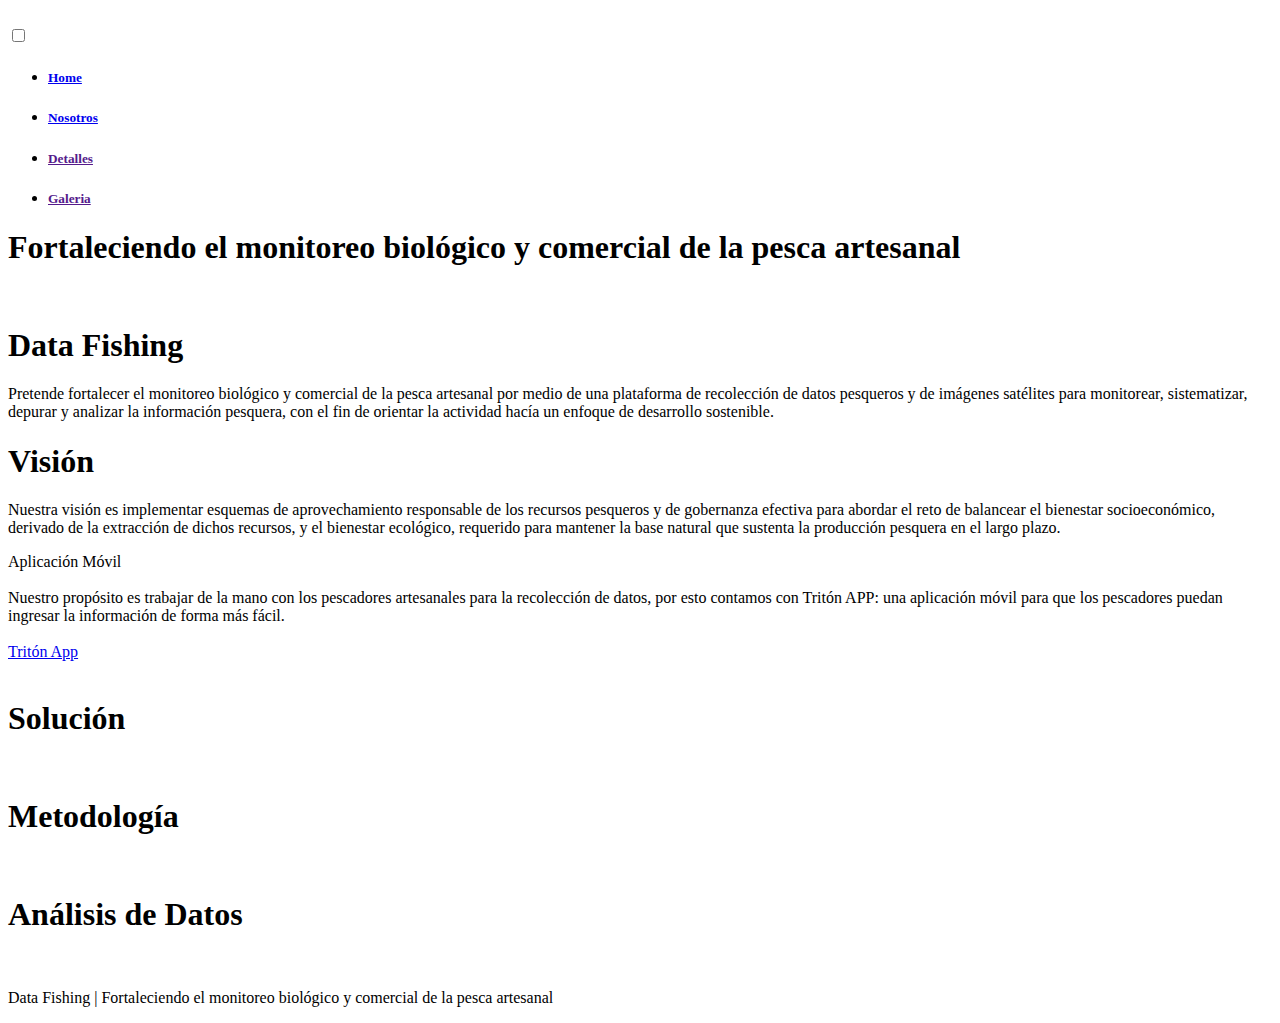
==== index.html @ ddee5b0c "Create index.html" ====
<!DOCTYPE html>
<html lang="en">
<head>
    <meta charset="UTF-8">
    <meta http-equiv="X-UA-Compatible" content="IE=edge">
    <meta name="viewport" content="width=device-width, initial-scale=1.0">
    <title>Data Fishing</title>
    <link rel="stylesheet" type="text/css" href="//fonts.googleapis.com/css?family=Josefin+Sans" />
    <link rel="stylesheet" href="./css/styles.css">
</head>
<body>
    <!--...NavBar...-->
    <nav >
        <div class="NM-NavBar" > 
            <div class="NM-div-title">
                <img src="./img/header/DataFishing3.png" alt="" width="35%">
            </div> 
            
            <input type="checkbox"  id="btn-menu">
            <label for="btn-menu"><img src="./img/header/icono-menu.png" alt="" width="30px"></label>
    
            <div class="NM-div-Menu" id="menu" >
                <ul>
                    <li><a href="/index.html"><h5>Home</h5></a></li>
                    <li><a href="/Nosotros.html"><h5>Nosotros</h5></a></li>
                    <li><a href=""><h5>Detalles</h5></a></li>
                    <li><a href=""><h5>Galeria</h5></a></li>
                </ul>
            </div>
            <div class="DF-Home">
                <h1>Fortaleciendo el monitoreo biológico y comercial de la pesca artesanal</h1>
            </div>
            
        </div>

    </nav>

    <div class="NM-Programa">
        <div class="NM-Programa-img">
            <img src="./img/index/DataFishing.PNG" alt="">

        </div>
        <div class="NM-Programa-reseña">
            <h1>Data Fishing</h1>
            <p>Pretende fortalecer el monitoreo biológico y comercial de la pesca artesanal 
                por medio de una plataforma de recolección de datos pesqueros y de imágenes 
                satélites para monitorear, sistematizar, depurar y analizar la información 
                pesquera, con el fin de orientar la actividad hacía un enfoque de desarrollo sostenible.
            </p>
            <h1>Visión</h1>
            <p>Nuestra visión es implementar esquemas de aprovechamiento responsable de los
                 recursos pesqueros y de gobernanza efectiva para abordar el reto de balancear
                  el bienestar socioeconómico, derivado de la extracción de dichos recursos, 
                  y el bienestar ecológico, requerido para mantener la base natural que sustenta 
                  la producción pesquera en el largo plazo.
            </p>
        </div>
        

    </div>

    <!--CONTAINER HEADER-->   
    </header>

        <div class="containerHeader"  >

            <div class="headerItem1" >

                <div class="headerTitle">
                    Aplicación Móvil
                </div><br>

                <div class="headerText">
                    Nuestro propósito es trabajar de la mano con los pescadores artesanales 
                    para la recolección de datos, por esto contamos con Tritón APP: 
                    una aplicación móvil para que los pescadores puedan ingresar la información 
                    de forma más fácil.
                </div><br>

            
                <div class="headerbutton" >
                    <a  href="https://appsheet.com/newshortcut/635c321a-db8a-4bab-b2d5-56d2f61b07c1" target="_blank">
                        <div >
                            Tritón App
                        </div>
                    </a>
                </div>
            </div>

            <div class="headerItem2" >
                <img src="./img/index/Tritonapp.PNG" alt="" >
            </div>

        </div>
    </header>

    <div class="DF-Div-Solucion"  >
        <h1>Solución</h1>

        <div class="DF-Div-Solucion-img">
            <img src="./img/index/Solución.PNG" alt="" width="100%">
        </div>
    </div>

    <div class="DF-Div-Solucion"  >
        <h1>Metodología</h1>

        <div class="DF-Div-Solucion-img">
            <img src="./img/index/Solución2.PNG" alt="" width="100%">
        </div>
    </div>

    <div class="DF-Div-Solucion"  >
        <h1>Análisis de Datos</h1>

        <div class="DF-Div-Solucion-img">
            <img src="./img/index/Analitica_Datos.PNG" alt="" width="100%">
        </div>
    </div>

    <div class="DF-Div-Solucion"  >
        <p>Data Fishing | Fortaleciendo el monitoreo biológico y comercial de la pesca artesanal </p>
    </div>

</body>
</html>
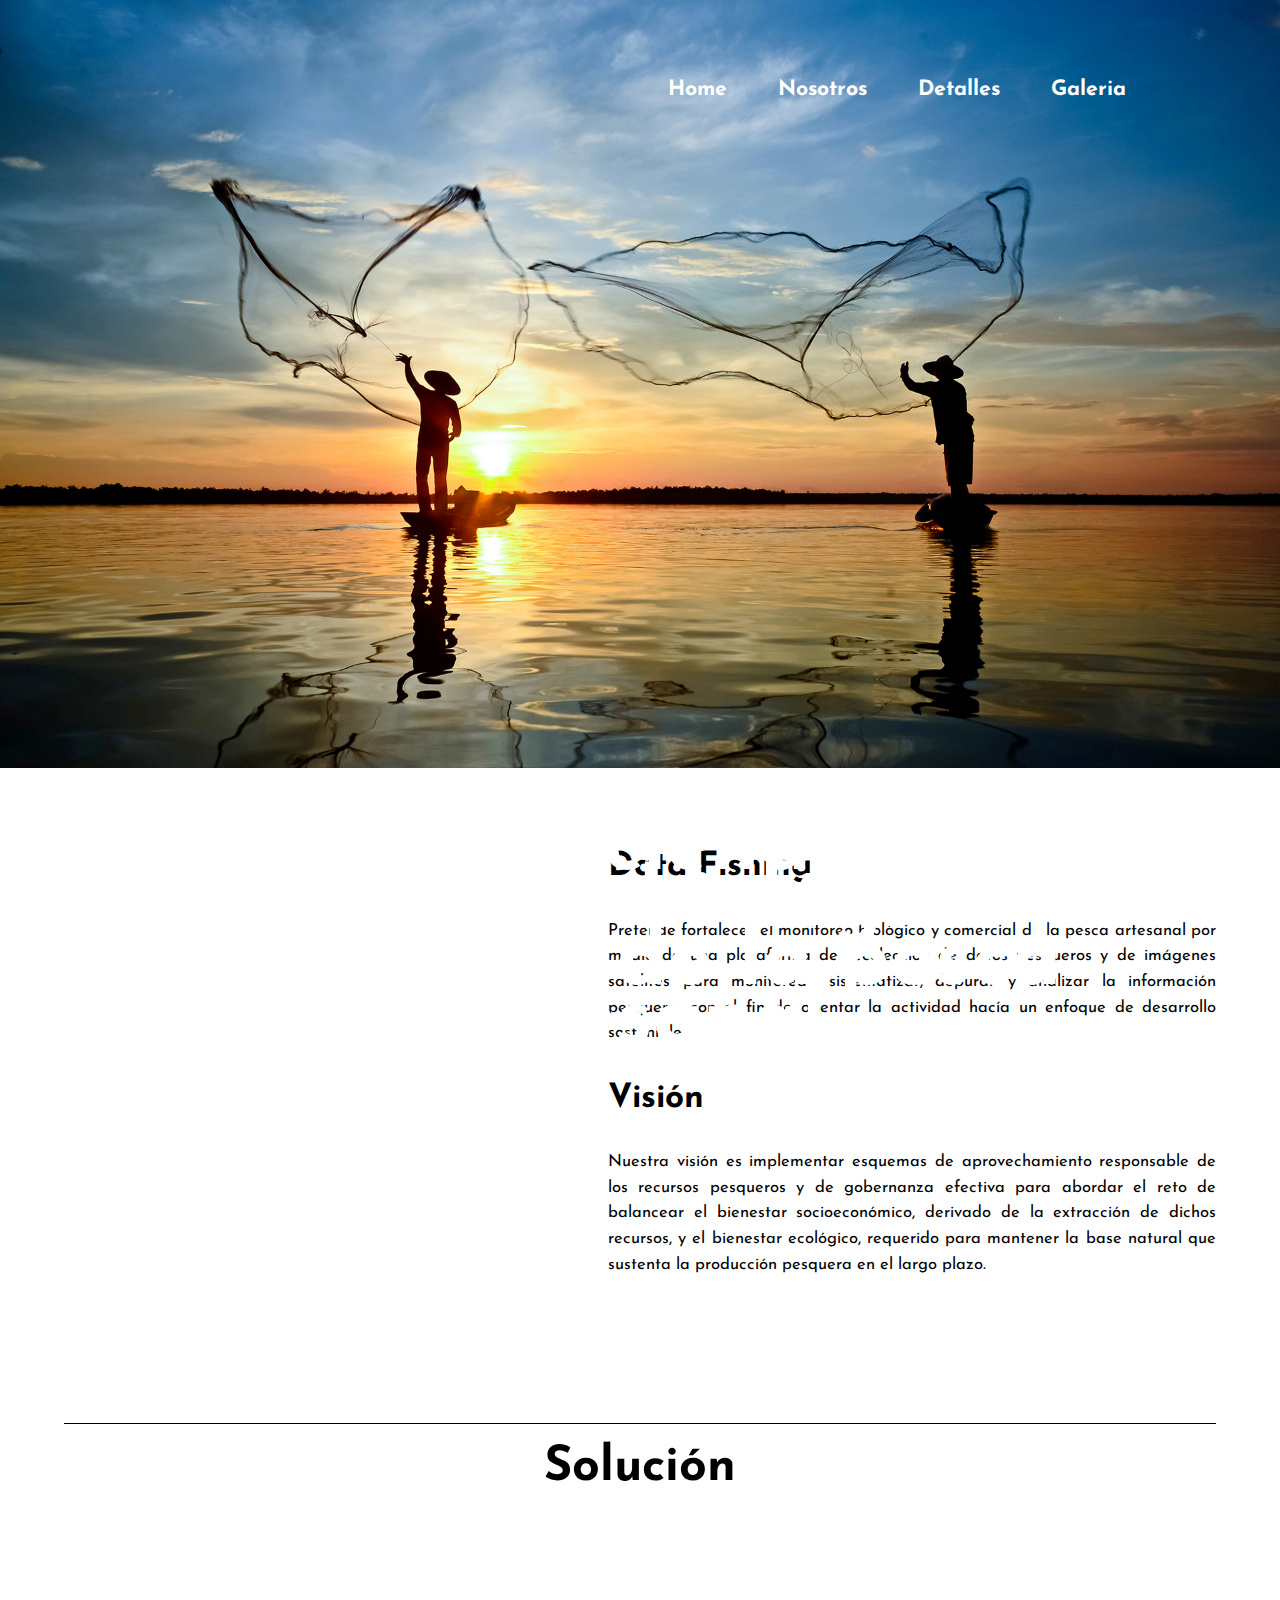
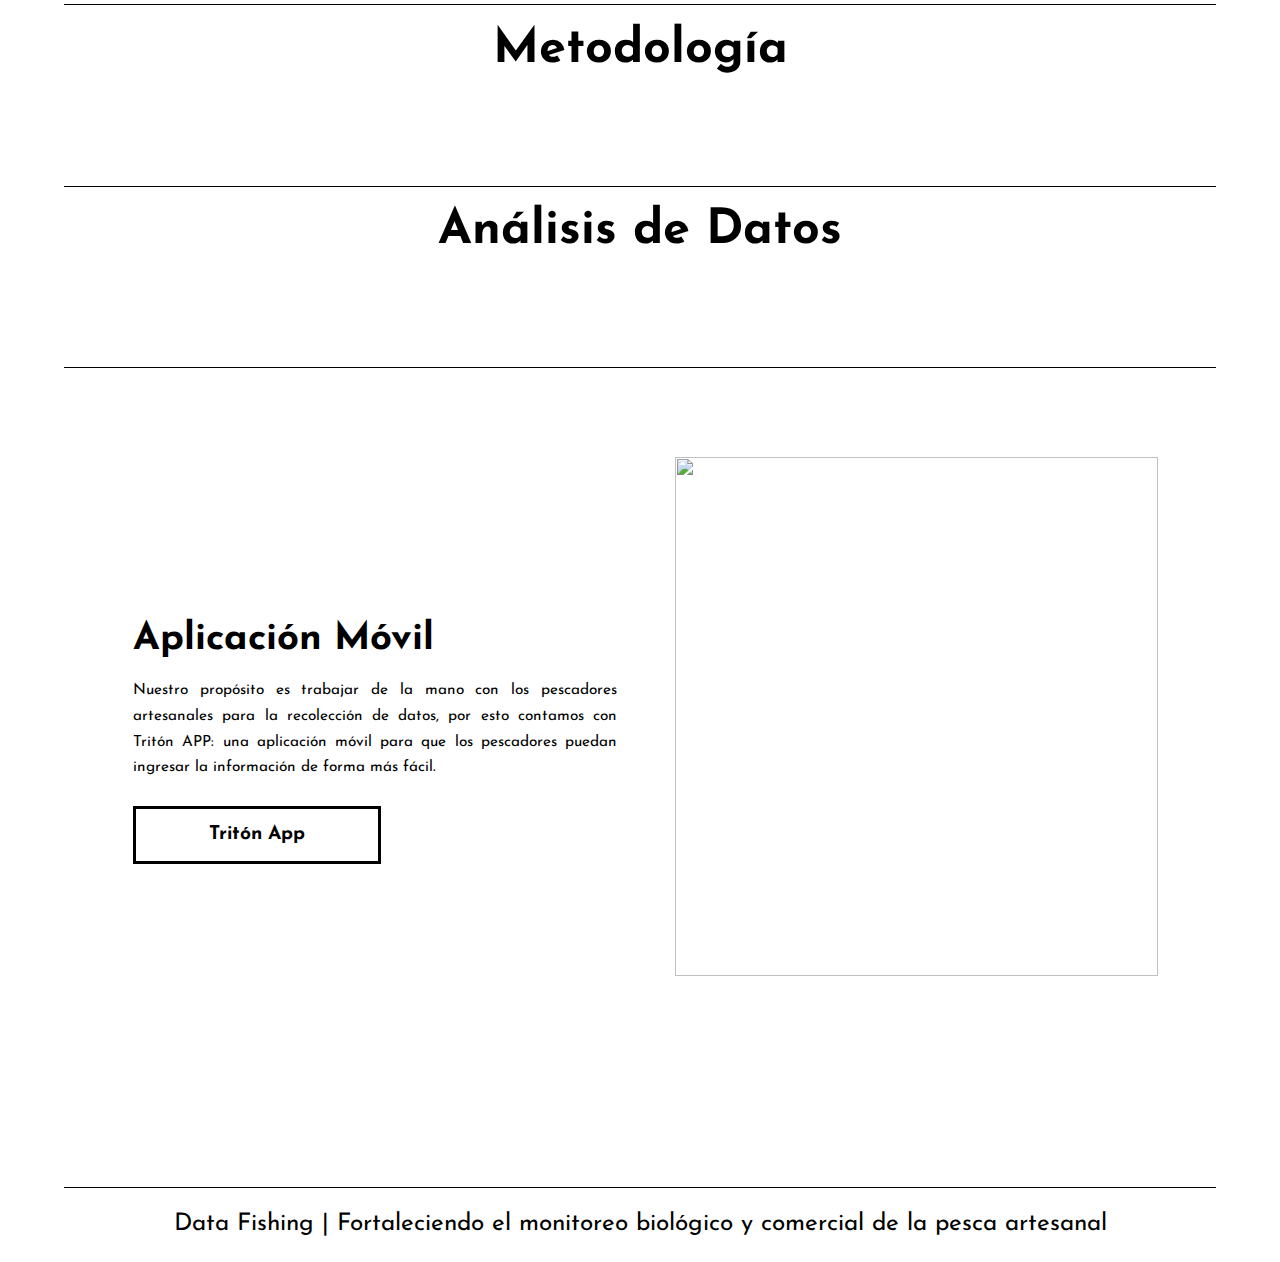
==== commit 05b2bd20: "Update index.html" ====
--- a/index.html
+++ b/index.html
@@ -22,7 +22,7 @@
             <div class="NM-div-Menu" id="menu" >
                 <ul>
                     <li><a href="/index.html"><h5>Home</h5></a></li>
-                    <li><a href="/Nosotros.html"><h5>Nosotros</h5></a></li>
+                    <li><a href="/nosotros.html"><h5>Nosotros</h5></a></li>
                     <li><a href=""><h5>Detalles</h5></a></li>
                     <li><a href=""><h5>Galeria</h5></a></li>
                 </ul>
@@ -59,40 +59,7 @@
 
     </div>
 
-    <!--CONTAINER HEADER-->   
-    </header>
-
-        <div class="containerHeader"  >
-
-            <div class="headerItem1" >
-
-                <div class="headerTitle">
-                    Aplicación Móvil
-                </div><br>
-
-                <div class="headerText">
-                    Nuestro propósito es trabajar de la mano con los pescadores artesanales 
-                    para la recolección de datos, por esto contamos con Tritón APP: 
-                    una aplicación móvil para que los pescadores puedan ingresar la información 
-                    de forma más fácil.
-                </div><br>
-
-            
-                <div class="headerbutton" >
-                    <a  href="https://appsheet.com/newshortcut/635c321a-db8a-4bab-b2d5-56d2f61b07c1" target="_blank">
-                        <div >
-                            Tritón App
-                        </div>
-                    </a>
-                </div>
-            </div>
-
-            <div class="headerItem2" >
-                <img src="./img/index/Tritonapp.PNG" alt="" >
-            </div>
-
-        </div>
-    </header>
+    
 
     <div class="DF-Div-Solucion"  >
         <h1>Solución</h1>
@@ -118,6 +85,41 @@
         </div>
     </div>
 
+    <!--CONTAINER HEADER-->   
+</header>
+
+<div class="containerHeader"  >
+
+    <div class="headerItem1" >
+
+        <div class="headerTitle">
+            Aplicación Móvil
+        </div><br>
+
+        <div class="headerText">
+            Nuestro propósito es trabajar de la mano con los pescadores artesanales 
+            para la recolección de datos, por esto contamos con Tritón APP: 
+            una aplicación móvil para que los pescadores puedan ingresar la información 
+            de forma más fácil.
+        </div><br>
+
+    
+        <div class="headerbutton" >
+            <a  href="https://appsheet.com/newshortcut/635c321a-db8a-4bab-b2d5-56d2f61b07c1" target="_blank">
+                <div >
+                    Tritón App
+                </div>
+            </a>
+        </div>
+    </div>
+
+    <div class="headerItem2" >
+        <img src="./img/index/Tritonapp.PNG" alt="" >
+    </div>
+
+</div>
+</header>
+
     <div class="DF-Div-Solucion"  >
         <p>Data Fishing | Fortaleciendo el monitoreo biológico y comercial de la pesca artesanal </p>
     </div>
--- a/css/styles.css
+++ b/css/styles.css
@@ -0,0 +1,572 @@
+
+body{
+    display:-webkit-flex;
+    display: flex;
+    -webkit-flex-flow: row wrap;
+    flex-flow: row wrap;
+    margin: auto;
+    /*font-family: 'Be Vietnam Pro', sans-serif;*/
+    font-family: "Josefin Sans";
+    font-style: normal; 
+    font-variant: normal; 
+    line-height: 2vw;
+    /*font-family: 'Lucida Sans', 'Lucida Sans Regular', 'Lucida Grande', 'Lucida Sans Unicode', Geneva, Verdana, sans-serif;*/
+    /*font-family:Verdana, Geneva, Tahoma, sans-serif;*/
+    background-color:white;
+}
+
+/***********------index.html------**************/
+
+/******...NavBar...*********/
+nav{
+    width: 100%;
+    display: flex;
+    justify-content: center;
+    height: 60vmax;
+    background-image: url('/img/header/pesca-tradicional.png');
+    background-repeat: no-repeat;
+    background-size: cover;
+    
+}
+
+#nav-nosotros{
+    width: 100%;
+    display: flex;
+    justify-content: center;
+    height: 55vmax;
+    background-image: url('/img/nosotros/Nosotros-header.jpg');
+    background-repeat: no-repeat;
+    background-size: cover;
+    
+}
+.NM-NavBar{
+    padding-top: 0.5%;
+    color: white;
+    display: flex;
+    align-items: center;
+    width: 80%;
+    height: 13vmax;
+    font-size: 1.9vw;
+   
+}
+.NM-div-title{
+    width: 40%;
+    padding: 0% 0%;
+    text-align: center;
+}
+.NM-div-Menu{
+    width: 60%;
+    display: flex;
+    justify-content: right;
+    padding: 0% 0%;
+    align-items: center;
+    animation: NavMenu 0.5s ease-in;
+
+}
+#btn-menu{
+    display: none;
+}
+nav label{
+    display: none;
+    text-align: center;    
+    width: 10%;
+    
+}
+nav label:hover{
+    cursor: pointer;
+    background: #191919;
+    filter: invert();
+}
+.NM-div-Menu ul{
+    display: flex;
+    margin: 0;
+    list-style: none;
+    padding: 0;
+    flex-direction: row; 
+}
+.NM-div-Menu li:hover{
+    background: #191919;
+    filter: invert();
+}
+.NM-div-Menu li a{
+    display: block;
+    padding: 0% 2vw;
+    color: white;
+    font-size: 2vw;
+    text-decoration: none;
+    
+}
+@keyframes NavMenu{
+    from{
+        opacity: 0;
+        transform: translateX(-10%);
+    }
+    to{
+        opacity: 5;
+        transform: translateX(0%);
+    }
+}
+.DF-Home{
+    font-size: 3.2vw;
+    line-height: 4.5vw;
+    text-align: center;
+    position: absolute;
+    justify-content: center;
+    top: 85%;
+    right: 10%;
+    left: 10%;
+    padding: 0% 0vw;
+    -webkit-text-stroke: 0.0px black;
+
+}
+
+/******...NavBar RESPONSIVE...*********/
+@media screen and (max-width:500px) {
+    nav{
+        height: 11vh;
+    }
+
+    nav label{
+        display: block;
+        z-index: 1;
+        
+    }
+    
+    .NM-NavBar{
+        width: 80%;
+        font-size: 4vw;
+        height: 9vh;
+    }
+
+    .NM-div-title{
+        width: 100%;
+
+    }
+    .NM-div-Menu{
+        display: none;
+        position: absolute;
+        z-index: 2;
+        right: 0;
+		top: 10vh;
+		background-color: rgba(25,25,25,0.8);
+        flex-direction: column;
+        align-items: center;
+        width: 34%;   
+        transform: translateX(100%);
+        transition: transform 0.3s ease-in;
+    }
+    .NM-div-Menu ul{
+        text-align: center;
+        flex-direction: column;
+        border-left: 1px solid rgba(45,45,45,1);
+        margin: 0%;
+        
+    }
+    .NM-div-Menu li{
+        border-bottom: 1px solid rgba(45,45,45,1);
+    }
+    input[type=checkbox]:checked~ .NM-div-Menu{
+        display: flex;
+        transform: translateX(0%);
+        transition: transform 0.3s ease-in;
+    }
+}
+
+
+/************...Reseña del programa...************/
+.NM-Programa{
+    padding-top: 5%;
+    padding-bottom: 5%;
+    width: 100%;
+    display: flex;
+    flex-direction: row;
+    color: black;
+    background-color: white;
+}
+.NM-Programa-img{
+    position: relative;
+    display: flex;
+    flex-direction: row;
+    width: 50%;
+    margin-left: 0%;
+    animation: ImagHeader 1.5s ease-in;
+    overflow:hidden;
+    align-items: center;
+    justify-content: center;
+}
+.NM-Programa-img img{
+    display: flex;
+    position: absolute;
+    text-align: center;
+    align-items: center;
+    width: 50%;
+}
+
+.NM-Programa-reseña{
+    display: flex;
+    flex-direction: column;
+    width: 50%;
+    text-align: justify;
+    margin-right: 5%;
+    font-size: 1.3vw;
+    
+
+}
+
+/************...DIV-CONTAINER-HEADER...************/
+.containerHeader{
+    background:white;
+    position: relative;
+    display: flex;
+    flex-direction: row;
+    align-items: center;
+    justify-items: center;
+    width: 100%;
+    margin: 5%;
+    border-top: 0.5px solid black;
+    margin-bottom: 0%;
+    
+}
+.headerItem1{
+    position: relative;
+    display: flex;
+    align-items: left;
+    justify-content: center;
+    flex-direction: column;
+    width: 50%;
+    margin-left: 6%;
+}
+.headerItem1 .headerTitle{
+width: 100%;
+color: black;
+font-size: 3vw;
+font-weight: bolder;
+text-align: left;
+}
+.headerItem1 .headerText{
+width: 100%;
+color: black;
+text-align: left;
+font-size: 1.2vw;
+text-align: justify;
+}
+.containerHeader .headerbutton{
+    display:flex;
+    align-items: center;
+    justify-content: center;
+    width: 50%;
+    height: 4vw;
+    border-style: solid;
+    border-color: black;
+    align-self: flex-start;
+    font-weight: bold;
+    font-size: 1.5vw;
+}
+.containerHeader .headerbutton:hover{
+    background: white;
+    filter: invert();
+}
+.containerHeader .headerbutton div{
+    color: black;
+    display: flex;
+    text-align: center;
+}
+.headerItem2{
+    position: relative;
+    display: flex;
+    align-items: center;
+    justify-items: center;
+    flex-direction: row;
+    width: 50%;
+    height: 50vmax;
+    margin: 5%;
+    animation: ImagHeader 1.5s ease-in;
+    overflow:hidden;
+}
+.headerItem2>img{
+    height: 90%;
+    
+}
+
+@keyframes ImagHeader{
+    from{
+        -webkit-transform:scale(0.2);
+        transform:scale(0.2);
+    }
+    to{
+        -webkit-transform:scale(1);
+        transform:scale(1);
+    }
+}
+
+.headerItem2:hover{
+    -webkit-transform:scale(1.07);
+    transform:scale(1.07);
+    transition: 1s;
+}
+.headerItem2 img{
+    display: flex;
+    position: absolute;
+    width: 100%;
+}
+a{
+    color: white;
+}
+
+/************...DIV-CONTAINER-HEADER RESPONSIVE...************/
+@media screen and (max-width:500px) {
+    .containerHeader{
+        flex-direction: column-reverse;
+        width: 100%;
+        
+    }
+    .headerItem2{
+        width: 80%;
+        height: 60vw;
+        margin: 2%;
+        flex-direction: column;
+        justify-content: center;
+    }
+
+    .headerItem1{
+        margin: 2%;
+        width: 80%;
+        align-items: center;
+        padding-bottom: 3%;
+        flex-direction: column;
+
+    }
+
+    .headerItem1 .headerTitle{
+        font-size: 8vw;
+        text-align: center;
+        padding-bottom: 6%;
+    }
+        
+    .headerItem1 .headerText{
+        width: 95%;
+        text-align: center;
+        font-size: 3.8vw;
+        padding-bottom: 5%;
+    }
+        
+    .headerItem1 .headerbutton{
+        align-self: center;
+        width: 45%;
+        height: 12vw;
+        font-size: 4vw;
+    }
+}
+
+/***********-----Solucion-----**************/
+.DF-Div-Solucion{
+    background:white;
+    position: relative;
+    display: flex;
+    flex-direction: column;
+    align-items: center;
+    justify-items: center;
+    width: 100%;
+    border-top: 0.5px solid black;
+    margin: 5%;
+    font-size: 1.9vw;
+    margin-bottom: 0%;
+
+}
+
+.DF-Div-Solucion-img{
+    width: 100%;
+    text-align: center;
+
+}
+/***********-----Nosotros-----**************/
+.DF-Team{
+    width: 100%;
+    text-align: left;
+
+}
+/***********-----registro.html-----**************/
+.NM-Registro{
+    display: flex;
+    justify-content: center;
+    background-color: #191919;
+    width: 100%;
+    padding: 4% 0%;
+}
+.NM-div-Registro{
+    display: flex;
+    background-color: #191919;
+    width: 80%;
+    font-family:Verdana, Geneva, Tahoma, sans-serif;
+    border: 1px solid white;
+    position: relative;
+    flex-direction: row;
+    z-index: 10;
+
+    justify-content: center;
+}
+.NM-Registrate{
+    text-align: center;
+    background-color: white;
+    width: 50%;
+    font-size: 1.3vw;
+    line-height: 0;
+    display: flex;
+    align-items: center;
+    font-family:Verdana, Geneva, Tahoma, sans-serif;
+}
+.NM-div-formulario{
+    display:flex;
+    padding: 2% 5%;
+    flex-direction: column;
+    width: 50%;
+    color: white;
+    font-size: 1.2vw;
+    
+}
+.NM-Registro-imag {
+    max-width: 50%;
+    height: auto;
+    animation: ImagHeader 1.5s ease-in;
+}
+.NM-Registro-imag:hover{
+    max-width: 53%;
+    transition: all 1s;
+}
+.NM-div-formulario>form{
+    display:flex;
+    flex-direction: column;
+}
+.NM-div-formulario>form>input{
+    width: 100%;
+    padding: 0.5%;
+    border: none;
+    background-color: #191919;
+    border-bottom: 1px solid white;
+    color: white;
+    font-size: 1.2vw;
+}
+.NM-div-formulario>form>label{
+    padding: 0.7% 0%;
+ 
+}
+.NM-div-button{
+    display: flex;
+    justify-content: center;
+    padding: 3% 0%;
+}
+.NM-div-button>div{
+    display:flex;
+    align-items: center;
+    justify-content: center;
+    width: 40%;
+    height: 100%;
+    border-style: solid;
+    border-color: white;
+    align-self: flex-start;
+    font-weight: bold;
+}
+.NM-div-button>div:hover{
+    background: #191919;
+    filter: invert();
+    cursor: pointer;
+
+}
+.NM-div-button>div>input:hover{
+    cursor: pointer;
+
+}
+.NM-button{
+    text-align: center;
+    font-size: 1.5vw;
+    background-color:#191919 ;
+    color: white;
+    padding: 2% 4%;
+    border-color: white;
+    font-family:Verdana, Geneva, Tahoma, sans-serif;
+    border: none;
+}
+.NM-div-formulario>form>label{
+    padding-top: 3%;
+}
+
+.NM-div-formulario>form>p{
+    color: red;
+    font-size: 0.9vw;
+    margin-bottom: 0;
+    margin-top: 0.2vw;
+    display: none;
+}
+/***********-----Registro Exitoso-----**************/
+.NM-div-RegistroExitoso{
+    display: none;
+    background-color: #191919;
+    color: white;
+    position: absolute;
+    width: 50%;
+    top: 50%;
+    transform: translateY(-50%);
+    text-align: center;
+    border: 1px solid white;
+    z-index: 20;
+    font-size: 1.4vw;
+}
+#RegistroExitosoTitle{
+    display: flex;
+    flex-direction: row;
+    width: 100%;
+    align-items: center;
+    justify-content: center;
+    position: relative;
+    padding-top: 5%;
+}
+#RegistroExitosoTitle>h2{
+    margin-left: 2%;
+}
+#RegistroExitoso>p{
+    text-align: left;
+    align-items: left;
+    width: 100%;
+    margin: 1% 15%;
+}
+#MostrarRegistro{
+    flex-direction: column;
+    line-height: 1vw;
+}
+
+
+
+
+/***********...registro RESPONSIVE...**************/
+@media screen and (max-width:500px) {
+.NM-div-Registro{
+    width: 70%;
+    flex-direction: column;
+}
+.NM-Registrate{
+    width: 100%;
+    font-size: 3.5vw;
+}
+.NM-div-formulario{
+    padding: 5% 10%;
+    width: 80%;
+    font-size: 4vw;
+}
+.NM-div-formulario>form>input{
+    width: 100%;
+    padding: 2%;
+    font-size: 3.5vw;
+}
+.NM-Registro-imag {
+    max-width: 25%;
+    height: auto;
+}
+.NM-button{
+    font-size: 3vw;
+}
+.NM-Registro-imag:hover{
+    max-width: 26%;
+    transition: all 1s;
+}
+
+}